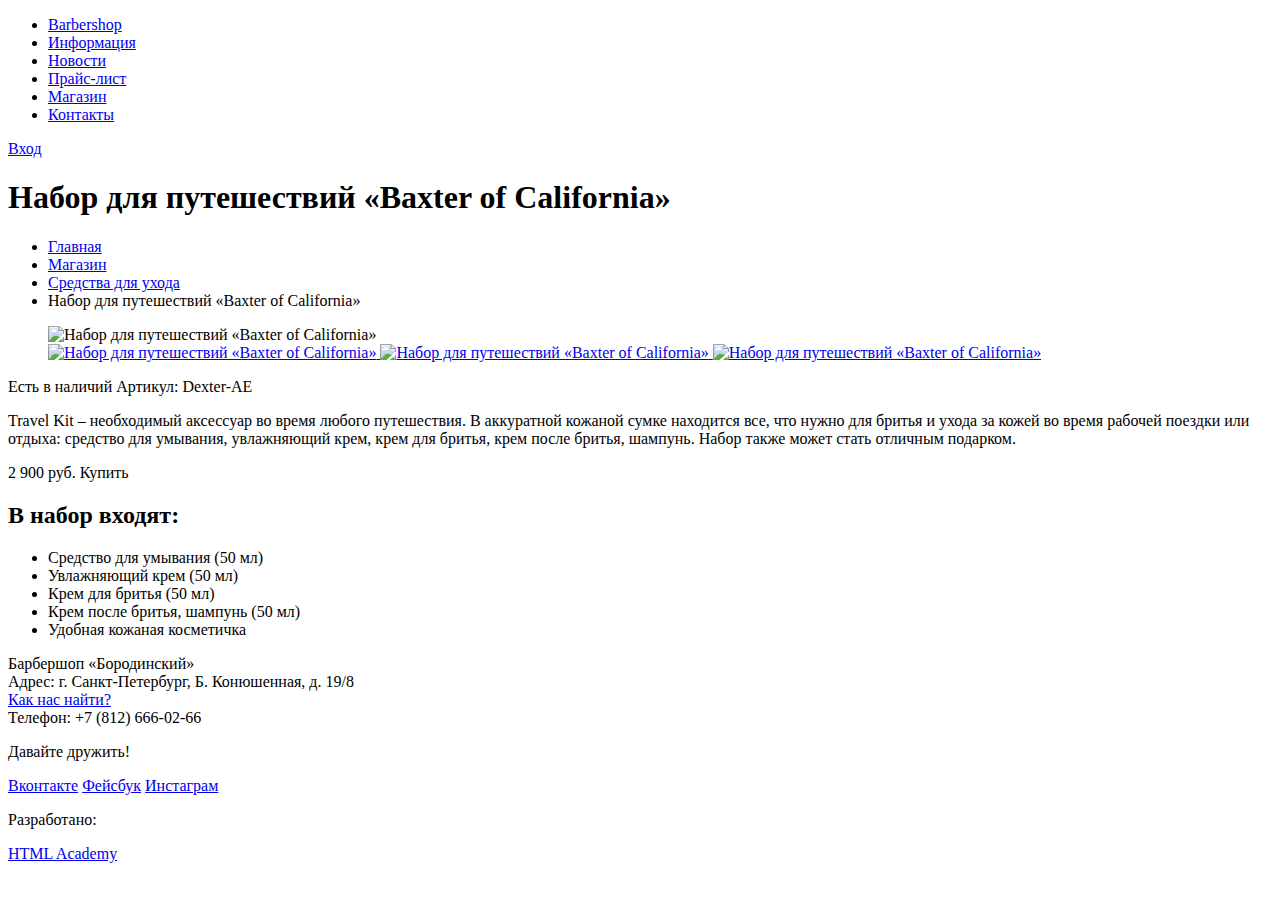
==== catalog-item.html @ 76b15108 "Разметка барбершопа" ====
<!DOCTYPE html>
<html lang="ru">
  <head>
    <meta charset="utf-8">
    <title>Барбершоп «Бородинский»</title>
  </head>
  <body>
    <header class="main-header">
      <div class="container">
        <nav class="main-navigation">
          <ul>
            <li>
              <a class="logo" href="#">Barbershop</a>  
            </li>
            <li>
              <a href="#">Информация</a>
            </li>
            <li>
              <a href="#">Новости</a>
            </li>
            <li>
              <a href="#">Прайс-лист</a>
            </li>
            <li>
              <a class="active" href="#">Магазин</a>
            </li>
            <li>
              <a href="#">Контакты</a>
            </li>
          </ul>
        </nav>
        <div class="user-block">
          <a class="login" href="#">Вход</a>
        </div>
      </div>
    </header>
    <main class="container">
        <div class="catalog-top">
            <h1>Набор для путешествий «Baxter of California»</h1>
            <nav class="breadcrumbs">
                <ul>
                    <li><a href="#">Главная</a></li>
                    <li><a href="#">Магазин</a></li>
                    <li><a href="#">Средства для ухода</a></li>
                    <li>Набор для путешествий «Baxter of California»</li>
                </ul>
            </nav>
        </div>
        <div class="catalog-main">
            <section class="item-gallery">
                <figure>
                    <img class="main-photo-item" src="#" width="200px" height="200px" alt="Набор для путешествий «Baxter of California»">
                    <nav class="galery-nav">
                        <a href="#">
                            <img src="#" width="20px" height="20px" alt="Набор для путешествий «Baxter of California»">
                        </a>
                        <a href="#">
                            <img src="#" width="20px" height="20px" alt="Набор для путешествий «Baxter of California»">
                        </a>
                        <a href="#">
                            <img src="#" width="20px" height="20px" alt="Набор для путешествий «Baxter of California»">
                        </a>
                    </nav>
                </figure>
            </section>
            <section class="item-description">
                <div class="item-description-upper">
                    <span>Есть в наличий</span>
                    <span>Артикул: Dexter-AE</span>
                </div>
                <div class="item-description-middle">
                    <p>Travel Kit – необходимый аксессуар во время любого путешествия. В аккуратной кожаной сумке находится все, что нужно для бритья и ухода за кожей во время рабочей поездки или отдыха: средство для умывания, увлажняющий крем, крем для бритья, крем после бритья, шампунь. Набор также может стать отличным подарком.</p>
                </div>
                <div class="item-price">
                    <span>2 900 руб.</span>
                    <a class="btn btn-to-buy">Купить</a>
                </div>
                <div class="item-components">
                    <h2>В набор входят:</h2>
                    <ul>
                        <li>Средство для умывания (50 мл)</li>
                        <li>Увлажняющий крем (50 мл)</li>
                        <li>Крем для бритья (50 мл)</li>
                        <li>Крем после бритья, шампунь (50 мл)</li>
                        <li>Удобная кожаная косметичка</li>
                    </ul>
                </div>
            </section>
        </div>
    </main>
    <footer class="main-footer">
      <div class="container">
        <section class="footer-contacts">
          Барбершоп «Бородинский»<br>
          Адрес: г. Санкт-Петербург, Б. Конюшенная, д. 19/8<br>
          <a href="#">Как нас найти?</a><br>
          Телефон: +7 (812) 666-02-66
        </section>
        <section class="footer-social">
          <p>Давайте дружить!</p>
          <a class="social-btn social-btn-vk" href="#">Вконтакте</a>
          <a class="social-btn social-btn-fb" href="#">Фейсбук</a>
          <a class="social-btn social-btn-inst" href="#">Инстаграм</a>
        </section>
        <section class="footer-copyright">
          <p>Разработано:</p>
          <a class="btn" href="https://htmlacademy.ru">HTML Academy</a>
        </section>
      </div>
    </footer>
  </body>
</html>
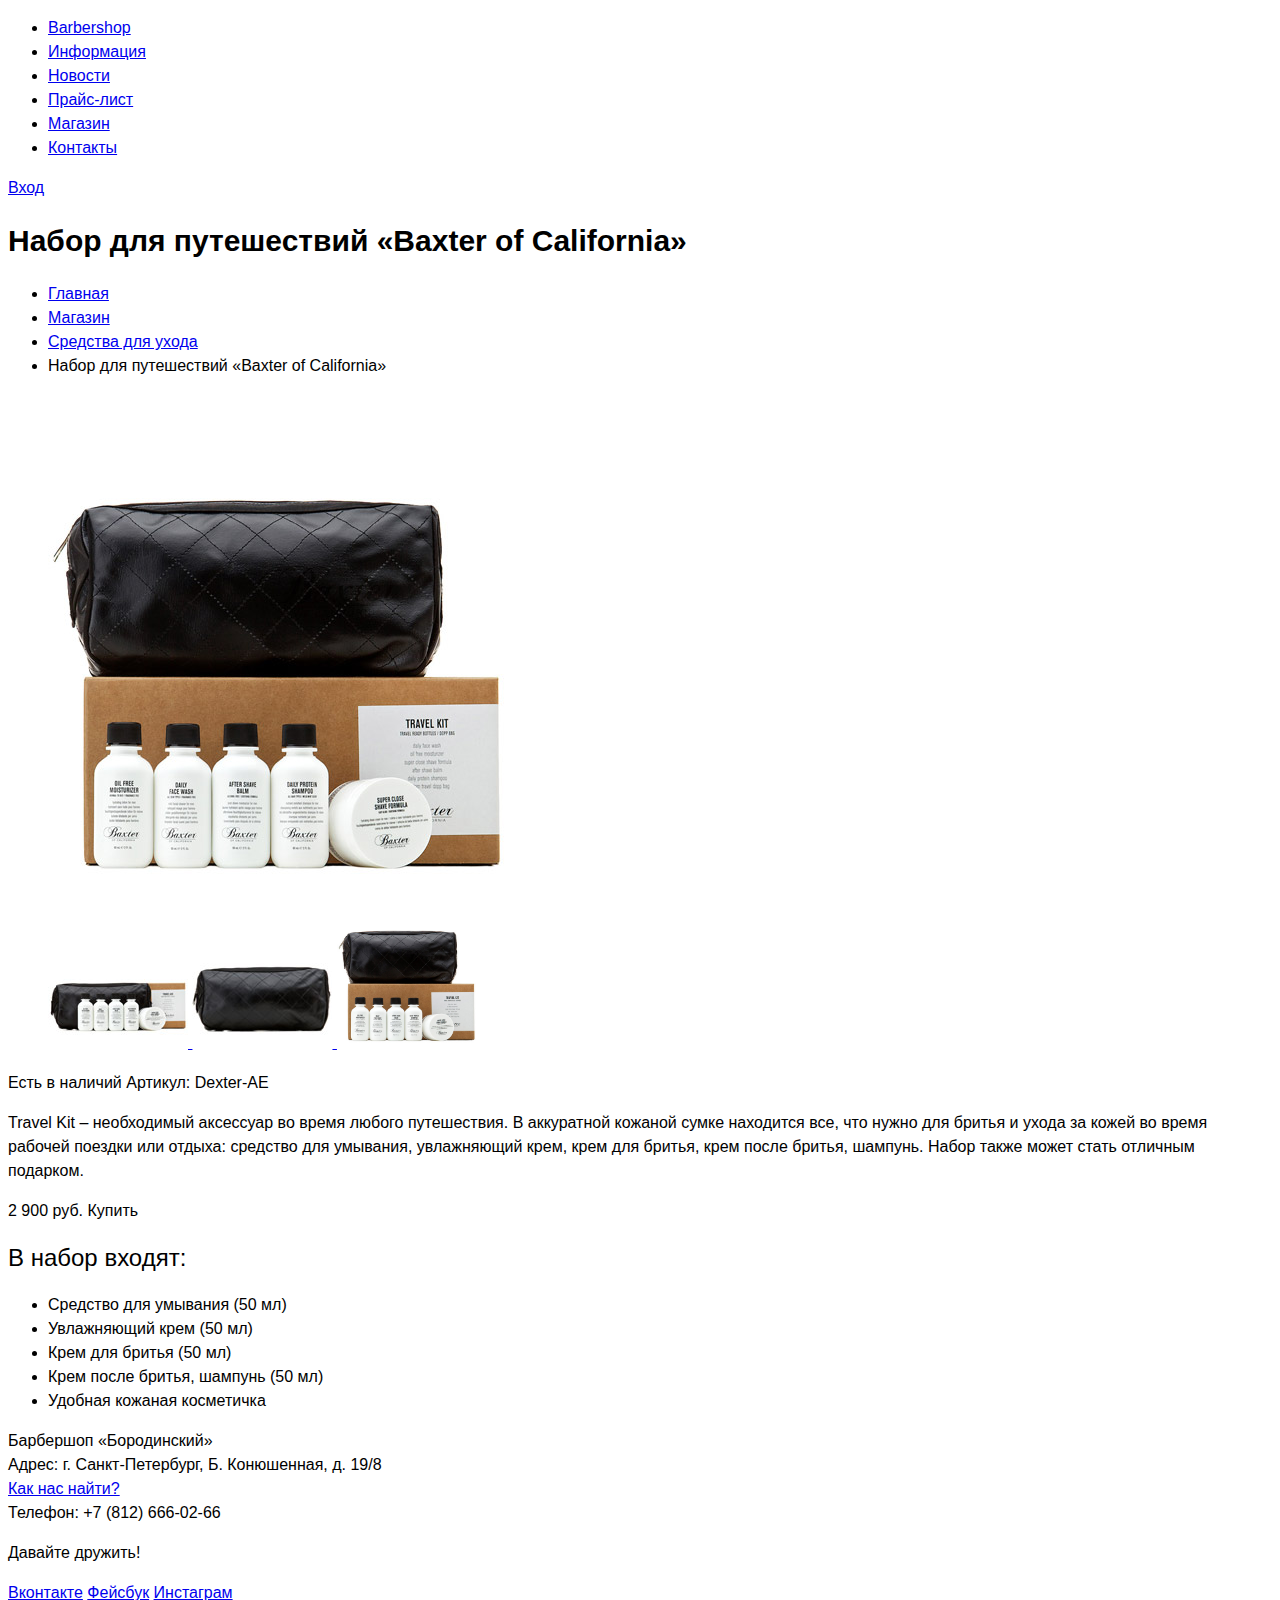
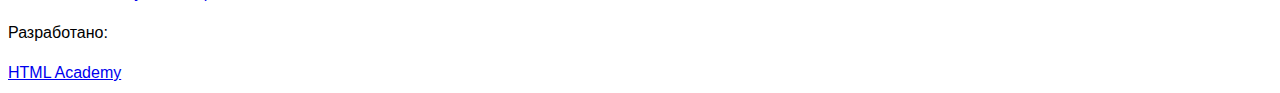
==== commit 55bcf8ad: "Подготовка графики и текстовых стилей" ====
--- a/catalog-item.html
+++ b/catalog-item.html
@@ -3,6 +3,7 @@
   <head>
     <meta charset="utf-8">
     <title>Барбершоп «Бородинский»</title>
+    <link rel="stylesheet" href="css/style.css">
   </head>
   <body>
     <header class="main-header">
@@ -49,18 +50,18 @@
         <div class="catalog-main">
             <section class="item-gallery">
                 <figure>
-                    <img class="main-photo-item" src="#" width="200px" height="200px" alt="Набор для путешествий «Baxter of California»">
-                    <nav class="galery-nav">
+                    <img class="main-photo-item" src="img/набор_для_путешествий_baxter_of_california.jpg" width="460px" height="498px" alt="Набор для путешествий «Baxter of California»">
+                    <div class="galery-nav">
                         <a href="#">
-                            <img src="#" width="20px" height="20px" alt="Набор для путешествий «Baxter of California»">
+                        <img src="img/набор_для_путешествий_baxter_of_california_ракурс_1.jpg" width="140px" height="149px" alt="Набор для путешествий «Baxter of California»">
                         </a>
                         <a href="#">
-                            <img src="#" width="20px" height="20px" alt="Набор для путешествий «Baxter of California»">
+                            <img src="img/набор_для_путешествий_baxter_of_california_ракурс_2.jpg" width="140px" height="149px" alt="Набор для путешествий «Baxter of California»">
                         </a>
                         <a href="#">
-                            <img src="#" width="20px" height="20px" alt="Набор для путешествий «Baxter of California»">
+                            <img src="img/набор_для_путешествий_baxter_of_california.jpg" width="140px" height="149px" alt="Набор для путешествий «Baxter of California»">
                         </a>
-                    </nav>
+                    </div>
                 </figure>
             </section>
             <section class="item-description">
@@ -88,7 +89,7 @@
             </section>
         </div>
     </main>
-    <footer class="main-footer">
+    <footer class="footer">
       <div class="container">
         <section class="footer-contacts">
           Барбершоп «Бородинский»<br>
--- a/css/style.css
+++ b/css/style.css
@@ -0,0 +1,23 @@
+body {
+  font-size: 16px;
+  line-height: 24px;
+  color: #000000;
+  font-weight: 100;
+  font-family: "PT Sans Narrow", "Arial", sans-serif;
+}
+
+h1 {
+  font-size: 30px;
+  line-height: 42px;
+  color: #000000;
+  font-weight: 600;
+  font-family: "PT Sans Narrow Bold", "Arial", sans-serif;
+}
+
+h2 {
+  font-size: 24px;
+  line-height: 30px;
+  color: #000000;
+  font-weight: 500;
+  font-family: "PT Sans Narrow Bold", "Arial", sans-serif;
+}